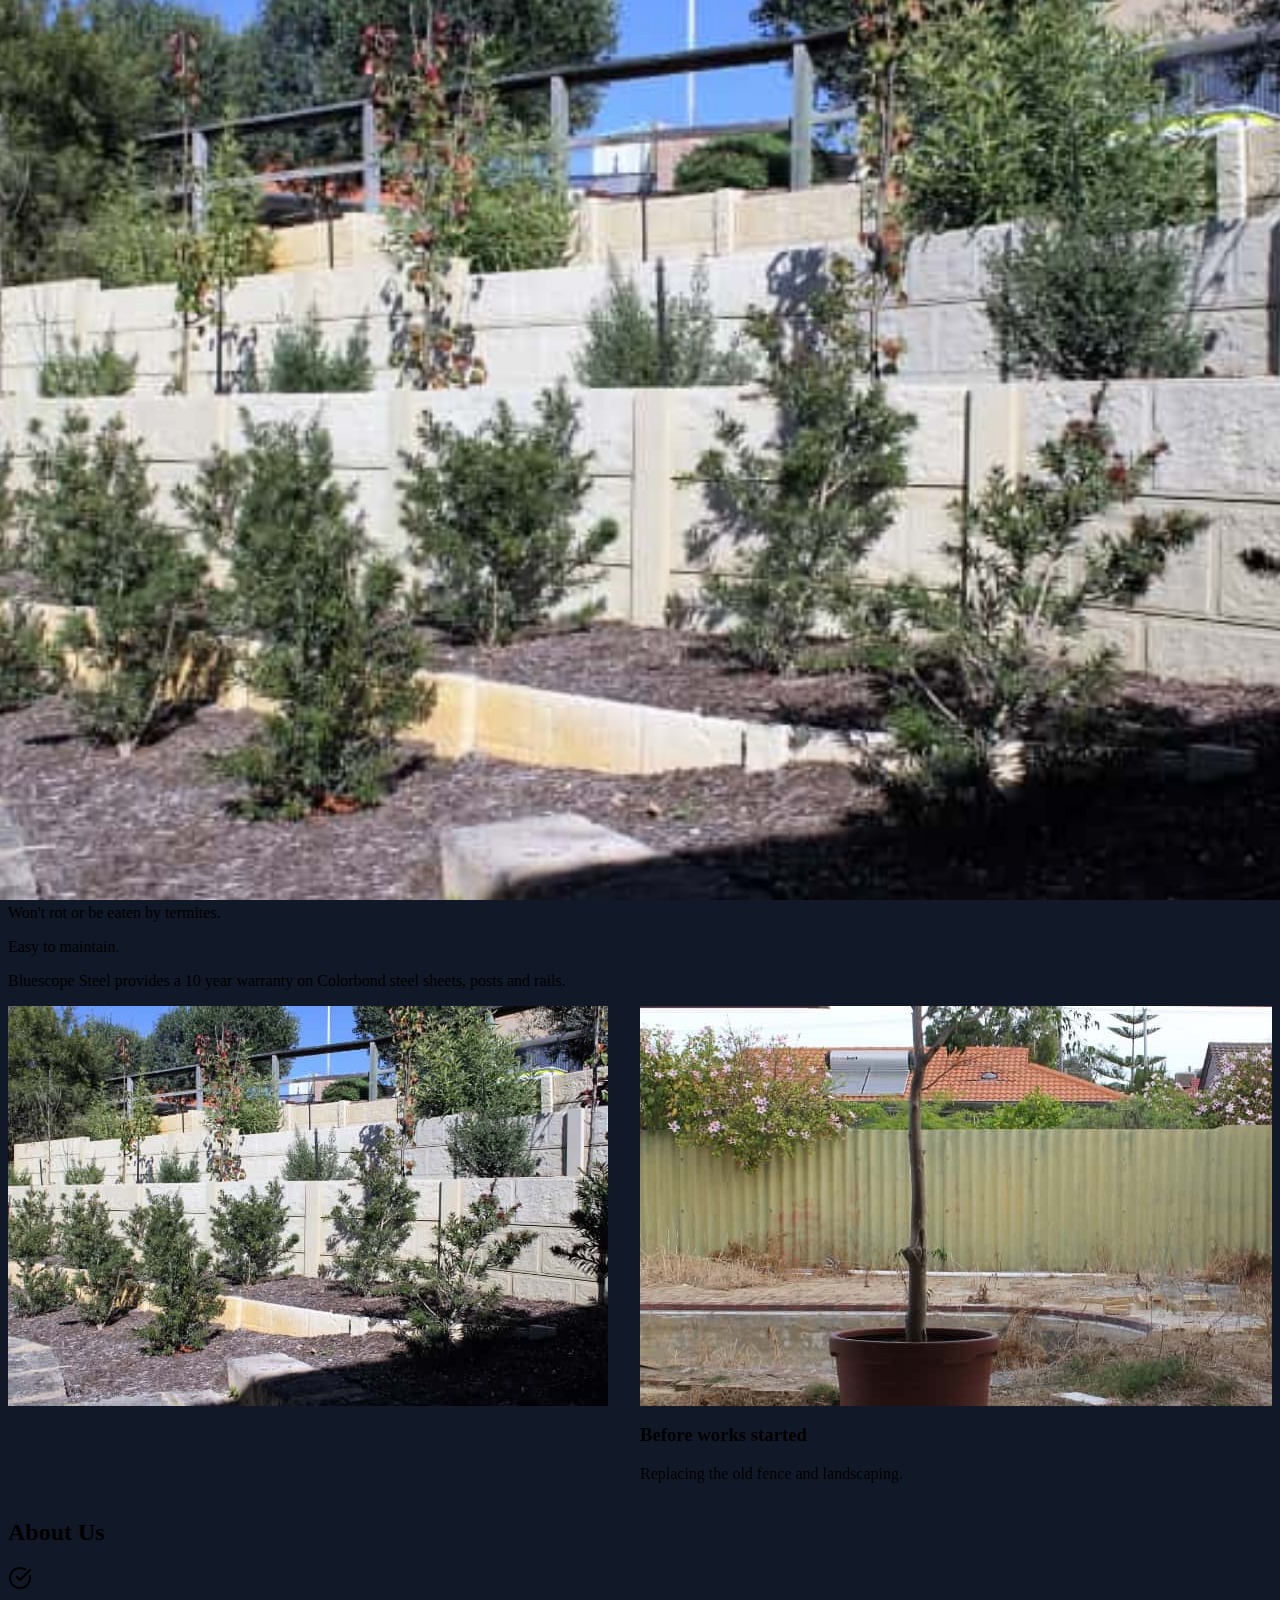
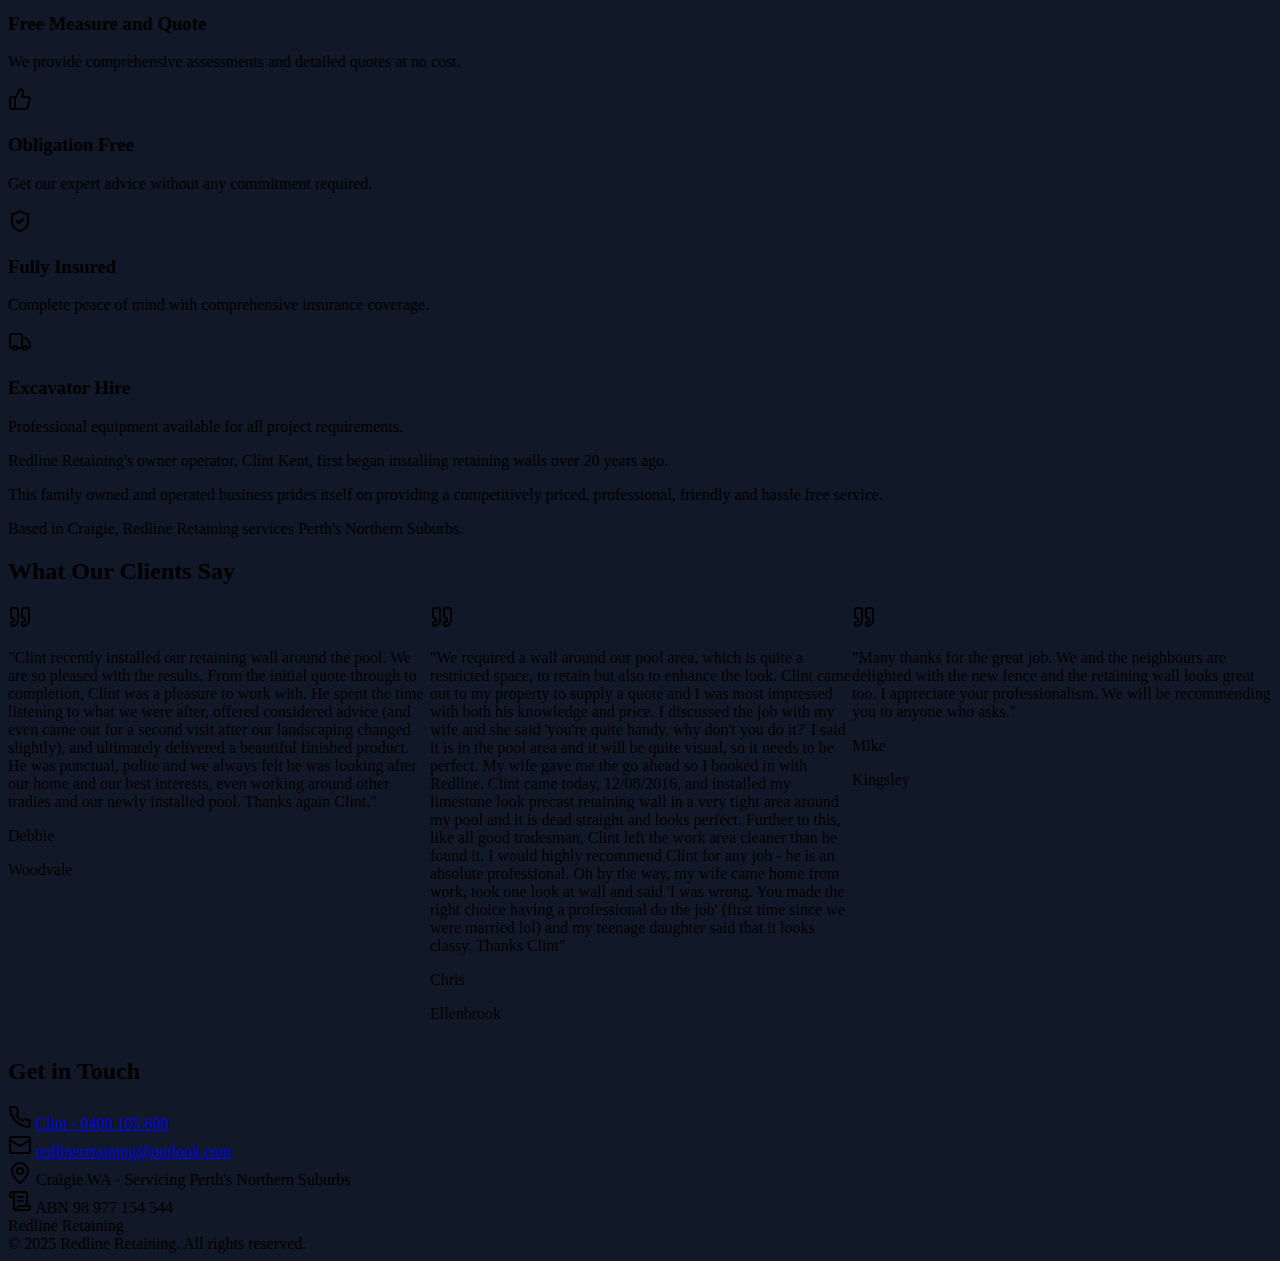
==== index.html @ 70140c01 "Update index.html" ====
<!DOCTYPE html>
<html lang="en">
<head>
    <!-- Primary Meta Tags -->
    <meta charset="UTF-8">
    <meta name="viewport" content="width=device-width, initial-scale=1.0">
    <meta http-equiv="X-UA-Compatible" content="IE=edge">
    <meta http-equiv="cache-control" content="max-age=31536000">
    <meta http-equiv="expires" content="Wed, 26 Feb 2040 08:21:57 GMT">
    <title>Redline Retaining | Professional Retaining Wall Solutions in Perth's Northern Suburbs</title>
    <meta name="title" content="Redline Retaining | Professional Retaining Wall Solutions for Perth's Northern Suburbs">
    <meta name="description" content="Expert retaining wall construction and solutions across Perth's Northern Suburbs. Professional, reliable, and quality retaining wall services for residential and commercial projects.">
    <meta name="keywords" content="retaining wall, redline fencing, retaining wall construction, retaining wall solutions, retaining walls perth, concrete sleepers perth, precast concrete retaining walls perth, panel and post retaining wall, panel and post retaining wall perth, professional retaining walls, residential retaining walls, commercial retaining walls, excavator hire, quote, free measure and quote, over 20 years experience">
    <meta name="robots" content="index, follow">
    <meta name="language" content="English">
    <meta name="revisit-after" content="7 days">
    <meta name="author" content="Redline Retaining">
    <meta name="format-detection" content="telephone=yes">
    <meta name="theme-color" content="#ffffff">

    <!-- Open Graph / Facebook -->
    <meta property="og:type" content="website">
    <meta property="og:url" content="http://www.redlineretaining.com.au">
    <meta property="og:title" content="Redline Retaining | Professional Retaining Wall Solutions in Perth's Northern Suburbs">
    <meta property="og:description" content="Expert retaining wall construction and solutions across Perth's Northern Suburbs. Professional, reliable, and quality retaining wall services for residential and commercial projects.">
    <meta property="og:image" content="http://www.redlineretaining.com.au/images/og-image.jpg">

    <!-- Twitter -->
    <meta property="twitter:card" content="summary_large_image">
    <meta property="twitter:url" content="http://www.redlineretaining.com.au">
    <meta property="twitter:title" content="Redline Retaining | Professional Retaining Wall Solutions in Perth's Northern Suburbs">
    <meta property="twitter:description" content="Expert retaining wall construction and solutions across Perth's Northern Suburbs. Professional, reliable, and quality retaining wall services for residential and commercial projects.">
    <meta property="twitter:image" content="http://www.redlineretaining.com.au/images/og-image.jpg">

    <link rel="canonical">
        
    <!-- Favicon -->
    <link rel="icon" type="image/x-icon" href="/favicon.ico">
    <link rel="apple-touch-icon" sizes="180x180" href="/apple-touch-icon.png">
    <link rel="icon" type="image/png" sizes="32x32" href="/favicon-32x32.png">
    <link rel="icon" type="image/png" sizes="16x16" href="/favicon-16x16.png">
    <link rel="manifest" href="/site.webmanifest">

    <!-- Preload critical CSS -->
    <link rel="preload" href="slick.css" as="style">
    <link rel="preload" href="/slick-theme.css" as="style">
    
    <style>
        /* Insert critical CSS here */
        .parallax-container {
            position: absolute;
            inset: 0;
            clip: rect(0, auto, auto, 0);
            overflow: hidden;
        }
        
        .parallax-image {
            position: fixed;
            inset: 0;
            width: 100%;
            height: 100%;
            transform: translateZ(0);
            pointer-events: none;
            will-change: transform;
        }
        
        .parallax-image img {
            position: absolute;
            top: 50%;
            left: 50%;
            min-width: 100%;
            min-height: 100%;
            width: auto;
            height: auto;
            transform: translate(-50%, -50%) scale(1.1);
            object-fit: cover;
        }
    </style>

    <!-- Non-critical CSS loaded asynchronously -->
    <link rel="stylesheet" type="text/css" href="/output.css">
    <link rel="stylesheet" type="text/css" href="/slick.css" media="print" onload="this.media='all'">
    <link rel="stylesheet" type="text/css" href="/slick-theme.css" media="print" onload="this.media='all'">
</head>
<body style="background-color:#111827;">
    <div class="min-h-screen bg-gray-900">
        <!-- Header -->
        <header class="bg-gray-900/80 backdrop-blur-sm border-b border-gray-800 sticky top-0 z-50">
            <div class="container mx-auto px-4 py-4" style="border-bottom:3px solid #FF0000">
                <div class="flex items-center justify-between">
                    <div class="flex items-center space-x-2">
                        <!-- <i data-lucide="shield" class="h-8 w-8 text-red-500"></i> -->
                        <!-- <span class="text-2xl font-bold text-white">Redline Retaining</span> -->
                        <img src="/images/Redline-Retaining-topLogo.png" alt="logo" loading="lazy" style="width: 500px;">
                    </div>
                    <a href="tel:+61400105600" class=" md:flex items-center space-x-2 text-red-500 hover:text-red-400" style="display: flex; float: right; white-space: nowrap;">
                        <i data-lucide="phone" class="h-5 w-5"></i>
                        <div style="white-space: nowrap;">Call Us</div>
                    </a>
                </div>
            </div>
        </header>
    
        

        <!-- Hero Section -->
        <section class="relative h-[600px]">
            <div class="absolute inset-0">
                <div class="parallax-container">
                    <div class="parallax-image">
                        <img src="/images/IMG_57082.jpg" alt="Retaining Wall" loading="lazy">
                    </div>
                </div>
                <div class="absolute inset-0 bg-black bg-opacity-70"></div>
            </div>
            <div class="relative container mx-auto px-4 h-full flex items-center">
                <div class="max-w-2xl text-white">
                    <h1 class="text-5xl font-bold mb-6">Installers of Precast Concrete Panel & Post Retaining and Colorbond Fencing & Gates</h1>
                    <p class="text-2xl mb-8 text-gray-300">Servicing Perth's Northern Suburbs</p>
                    <div class="flex space-x-4">
                        <a href = "mailto:redlineretaining@outlook.com?subject=Website Enquiry">
                            <button class="text-xl bg-red-700 text-white px-16 py-5 rounded-lg hover:bg-red-600 transition">
                                Get a Quote
                            </button>
                        </a>
                        <!-- <button class="border-2 border-red-500 text-red-500 px-8 py-3 rounded-lg hover:bg-red-500 hover:text-white transition">
                            View Projects
                        </button> -->
                    </div>
                </div>
            </div>
        </section>

        <!-- Features -->
        <section class="py-20 bg-gray-800">
            <div class="container mx-auto px-4">
                <div class="grid md:grid-cols-2 gap-8">
                    <div class="bg-gray-900 p-8 rounded-lg border border-gray-700 hover:border-red-500 transition duration-300">
                        <!-- <i data-lucide="signpost-big" class="h-12 w-12 text-red-500 mb-4"></i> -->
                        <div class="flex items-center space-x-4 mb-4">
                            <img src="/images/cwall.jpg" alt="Fence Icon" class="h-24 w-24 rounded-full border-2 border-red-500 mb-4 object-cover" loading="lazy">
                            <h3 class="text-2xl font-semibold mb-3 text-white">Precast Concrete Panel & Post Retaining</h3>
                        </div>
                        <p class="text-gray-400">Retaining where space is limited.</p>
                        <p class="text-gray-400 leading-relaxed">Concrete or steel posts.</p>
                        <p class="text-gray-400 leading-relaxed">Retaining up to 2.4m high.</p>
                        <p class="text-gray-400 leading-relaxed">Garden edging.</p>
                        <p class="text-gray-400 leading-relaxed">Terracing, steps and ramps.</p>
                        <p class="text-gray-400 leading-relaxed">Replacing of termite infested sleepers and other failed retaining systems.</p>
                        <p class="text-gray-400 leading-relaxed">Cost effective alternative to brick and limestone walls.</p>
                    </div>
                    <div class="bg-gray-900 p-8 rounded-lg border border-gray-700 hover:border-red-500 transition duration-300">
                        <!-- <i data-lucide="fence" class="h-12 w-12 text-red-500 mb-4"></i> -->
                        <div class="flex items-center space-x-4 mb-4">
                            <img src="/images/fence.jpg" alt="Fence Icon" class="h-24 w-24 rounded-full border-2 border-red-500 mb-4 object-cover" loading="lazy">
                            <h3 class="text-2xl font-semibold mb-3 text-white">Colorbond Fencing & Gates</h3>
                        </div>
                        <p class="text-gray-400 leading-relaxed">Fencing that looks great on both sides of the fence.</p>
                        <p class="text-gray-400 leading-relaxed">14 colours to choose from.</p>
                        <p class="text-gray-400 leading-relaxed">Custom made Colorbond gates.</p>
                        <p class="text-gray-400 leading-relaxed">Fencing can be cored into existing limestone walls.</p>
                        <p class="text-gray-400 leading-relaxed">Won't rot or be eaten by termites.</p>
                        <p class="text-gray-400 leading-relaxed">Easy to maintain.</p>
                        <p class="text-gray-400 leading-relaxed">Bluescope Steel provides a 10 year warranty on Colorbond steel sheets, posts and rails.</p>
                    </div>
                    <!-- <div class="bg-gray-900 p-8 rounded-lg border border-gray-700 hover:border-red-500 transition duration-300">
                        <i data-lucide="users" class="h-12 w-12 text-red-500 mb-4"></i>
                        <h3 class="text-xl font-semibold mb-2 text-white">Customer Focused</h3>
                        <p class="text-gray-400">Dedicated to exceeding client expectations with every project.</p>
                    </div> -->
                </div>
            </div>
        </section>

        <!-- Services -->
        <section id="services" class="py-20 bg-gray-900">
            <div class="container mx-auto px-4">
                <!-- <h2 class="text-4xl font-bold text-center mb-16 text-white">Just A Few Examples Of Our Work</h2> -->
                <div class="max-w-6xl mx-auto" id="ourwork-carousel">
                    <div class="ourwork-slider">
                        <!-- Testimonial 1 -->

                        <!-- <div class="grid md:grid-cols-2 gap-8"> -->
                            <!-- Our Work before -->
                            <div class="relative rounded-lg overflow-hidden group p-2">
                                <img src="/images/beforeimg.jpg"
                                    alt="Concrete Retaining Walls" class="w-full h-[400px] object-cover transition duration-500 group-hover:scale-105" loading="lazy">
                                <div class="absolute inset-0 bg-gradient-to-t from-gray-900 to-transparent opacity-90"></div>
                                <div class="absolute bottom-0 left-0 p-8">
                                    <h3 class="text-2xl font-bold text-white mb-2">Before works started</h3>
                                    <p class="text-gray-300">Replacing the old fence and landscaping.</p>
                                </div>
                            </div>
                            <!-- Our Work after -->
                            <div class="relative rounded-lg overflow-hidden group p-2">
                                <img src="/images/afterimg.jpg"
                                    alt="Concrete Retaining Walls" class="w-full h-[400px] object-cover transition duration-500 group-hover:scale-105" loading="lazy">
                                <div class="absolute inset-0 bg-gradient-to-t from-gray-900 to-transparent opacity-90"></div>
                                <div class="absolute bottom-0 left-0 p-8">
                                    <h3 class="text-2xl font-bold text-white mb-2">Completed works of "before works"</h3>
                                    <p class="text-gray-300">New fence, retaining wall and landscaping.</p>
                                </div>
                            </div>
                            <!-- Our Work 1 -->
                            <div class="relative rounded-lg overflow-hidden group p-2">
                                <img src="/images/12.jpg"
                                    alt="Concrete Retaining Walls" class="w-full h-[400px] object-cover transition duration-500 group-hover:scale-105" loading="lazy">
                                <div class="absolute inset-0"></div>
                                <div class="absolute bottom-0 left-0 p-8">
                                    <!-- <h3 class="text-2xl font-bold text-white mb-2">Concrete Retaining Walls</h3>
                                    <p class="text-gray-300">Durable and versatile solutions for any terrain.</p> -->
                                </div>
                            </div>
                            <!-- Our Work 2 -->
                            <div class="relative rounded-lg overflow-hidden group p-2">
                                <img src="/images/22.jpg"
                                    alt="Landscaping" class="w-full h-[400px] object-cover transition duration-500 group-hover:scale-105" loading="lazy">
                                <div class="absolute inset-0"></div>
                                <div class="absolute bottom-0 left-0 p-8">
                                    <!-- <h3 class="text-2xl font-bold text-white mb-2">Landscaping</h3>
                                    <p class="text-gray-300">Complete landscape design and construction.</p> -->
                                </div>
                            </div>
                            <!-- Our Work 3 -->
                            <div class="relative rounded-lg overflow-hidden group p-2">
                                <img src="/images/FOT1B2D.jpg"
                                    alt="Landscaping" class="w-full h-[400px] object-cover transition duration-500 group-hover:scale-105" loading="lazy">
                                <div class="absolute inset-0"></div>
                                <div class="absolute bottom-0 left-0 p-8">
                                    <!-- <h3 class="text-2xl font-bold text-white mb-2">Landscaping</h3>
                                    <p class="text-gray-300">Complete landscape design and construction.</p> -->
                                </div>
                            </div>
                            <!-- Our Work 4 -->
                            <div class="relative rounded-lg overflow-hidden group p-2">
                                <img src="/images/FOT1CB8.jpg"
                                    alt="Landscaping" class="w-full h-[400px] object-cover transition duration-500 group-hover:scale-105" loading="lazy">
                                <div class="absolute inset-0 "></div>
                                <!-- <div class="absolute bottom-0 left-0 p-8">
                                    <h3 class="text-2xl font-bold text-white mb-2">Landscaping</h3>
                                    <p class="text-gray-300">Complete landscape design and construction.</p>
                                </div> -->
                            </div>
                            <!-- Our Work 5 -->
                            <div class="relative rounded-lg overflow-hidden group p-2">
                                <img src="/images/FOTC467.jpg"
                                    alt="Landscaping" class="w-full h-[400px] object-cover transition duration-500 group-hover:scale-105" loading="lazy">
                                <div class="absolute inset-0"></div>
                                <!-- <div class="absolute inset-0 bg-gradient-to-t from-gray-900 to-transparent opacity-90"></div> -->
                                <!-- <div class="absolute bottom-0 left-0 p-8">
                                    <h3 class="text-2xl font-bold text-white mb-2">Landscaping</h3>
                                    <p class="text-gray-300">Complete landscape design and construction.</p>
                                </div> -->
                            </div>
                            <!-- Our Work 6 -->
                            <div class="relative rounded-lg overflow-hidden group p-2">
                                <img src="/images/IMG_56842.jpg"
                                    alt="Landscaping" class="w-full h-[400px] object-cover transition duration-500 group-hover:scale-105" loading="lazy">
                                <div class="absolute inset-0"></div>
                                <!-- <div class="absolute inset-0 bg-gradient-to-t from-gray-900 to-transparent opacity-90"></div> -->
                                <!-- <div class="absolute bottom-0 left-0 p-8">
                                    <h3 class="text-2xl font-bold text-white mb-2">Landscaping</h3>
                                    <p class="text-gray-300">Complete landscape design and construction.</p>
                                </div> -->
                            </div>
                            <!-- Our Work 7 -->
                            <div class="relative rounded-lg overflow-hidden group p-2">
                                <img src="/images/IMG_56892.jpg"
                                    alt="Landscaping" class="w-full h-[400px] object-cover transition duration-500 group-hover:scale-105" loading="lazy">
                                <div class="absolute inset-0"></div>
                                <!-- <div class="absolute inset-0 bg-gradient-to-t from-gray-900 to-transparent opacity-90"></div> -->
                                <!-- <div class="absolute bottom-0 left-0 p-8">
                                    <h3 class="text-2xl font-bold text-white mb-2">Landscaping</h3>
                                    <p class="text-gray-300">Complete landscape design and construction.</p>
                                </div> -->
                            </div>
                            <!-- Our Work 8 -->
                            <div class="relative rounded-lg overflow-hidden group p-2">
                                <img src="/images/IMG_57022.jpg"
                                    alt="Landscaping" class="w-full h-[400px] object-cover transition duration-500 group-hover:scale-105" loading="lazy">
                                <div class="absolute inset-0"></div>
                                <!-- <div class="absolute inset-0 bg-gradient-to-t from-gray-900 to-transparent opacity-90"></div> -->
                                <!-- <div class="absolute bottom-0 left-0 p-8">
                                    <h3 class="text-2xl font-bold text-white mb-2">Landscaping</h3>
                                    <p class="text-gray-300">Complete landscape design and construction.</p>
                                </div> -->
                            </div>
                            <!-- Our Work 9 -->
                            <div class="relative rounded-lg overflow-hidden group p-2">
                                <img src="/images/IMG_57072.jpg"
                                    alt="Landscaping" class="w-full h-[400px] object-cover transition duration-500 group-hover:scale-105" loading="lazy">
                                <div class="absolute inset-0"></div>
                                <!-- <div class="absolute inset-0 bg-gradient-to-t from-gray-900 to-transparent opacity-90"></div> -->
                                <!-- <div class="absolute bottom-0 left-0 p-8">
                                    <h3 class="text-2xl font-bold text-white mb-2">Landscaping</h3>
                                    <p class="text-gray-300">Complete landscape design and construction.</p>
                                </div> -->
                            </div>
                            <!-- Our Work 10 -->
                            <div class="relative rounded-lg overflow-hidden group p-2">
                                <img src="/images/IMG_57082.jpg"
                                    alt="Landscaping" class="w-full h-[400px] object-cover transition duration-500 group-hover:scale-105" loading="lazy">
                                <div class="absolute inset-0"></div>
                                <!-- <div class="absolute inset-0 bg-gradient-to-t from-gray-900 to-transparent opacity-90"></div> -->
                                <!-- <div class="absolute bottom-0 left-0 p-8">
                                    <h3 class="text-2xl font-bold text-white mb-2">Landscaping</h3>
                                    <p class="text-gray-300">Complete landscape design and construction.</p>
                                </div> -->
                            </div>
                        <!-- </div> -->
                    </div>
                </div>
            </div>
        </section>

        <!-- About Us -->
        <section class="py-20 bg-gray-800">
            <div class="container mx-auto px-4">
                <h2 class="text-4xl font-bold text-center mb-16 text-white">About Us</h2>
                <div class="grid md:grid-cols-2 gap-16">
                    <div class="space-y-4">
                        <div class="flex items-start space-x-4">
                            <i data-lucide="check-circle" class="h-6 w-6 text-red-500 mt-1 flex-shrink-0"></i>
                            <div>
                                <h3 class="text-xl font-semibold text-white mb-2">Free Measure and Quote</h3>
                                <p class="text-gray-400">We provide comprehensive assessments and detailed quotes at no cost.</p>
                            </div>
                        </div>
                        <div class="flex items-start space-x-4">
                            <i data-lucide="thumbs-up" class="h-6 w-6 text-red-500 mt-1 flex-shrink-0"></i>
                            <div>
                                <h3 class="text-xl font-semibold text-white mb-2">Obligation Free</h3>
                                <p class="text-gray-400">Get our expert advice without any commitment required.</p>
                            </div>
                        </div>
                        <div class="flex items-start space-x-4">
                            <i data-lucide="shield-check" class="h-6 w-6 text-red-500 mt-1 flex-shrink-0"></i>
                            <div>
                                <h3 class="text-xl font-semibold text-white mb-2">Fully Insured</h3>
                                <p class="text-gray-400">Complete peace of mind with comprehensive insurance coverage.</p>
                            </div>
                        </div>
                        <div class="flex items-start space-x-4">
                            <i data-lucide="truck" class="h-6 w-6 text-red-500 mt-1 flex-shrink-0"></i>
                            <div>
                                <h3 class="text-xl font-semibold text-white mb-2">Excavator Hire</h3>
                                <p class="text-gray-400">Professional equipment available for all project requirements.</p>
                            </div>
                        </div>
                    </div>
                    <div class="bg-gray-900 p-8 rounded-lg border border-gray-700">
                        <div class="space-y-5">
                            <p class="text-gray-300 leading-relaxed">
                                Redline Retaining's owner operator, Clint Kent, first began installing retaining walls over 20 years ago.
                            </p>
                            <p class="text-gray-300 leading-relaxed">
                                This family owned and operated business prides itself on providing a competitively priced, professional, 
                                friendly and hassle free service.
                            </p>
                            <p class="text-gray-300 leading-relaxed">
                                Based in Craigie, Redline Retaining services Perth's Northern Suburbs.
                            </p>
                        </div>
                    </div>
                </div>
            </div>
        </section>

        <!-- Testimonials -->
        <section id="testimonials" class="py-20 bg-gray-900">
            <div class="container mx-auto px-4">
                <h2 class="text-4xl font-bold text-center mb-16 text-white">What Our Clients Say</h2>
                <div class="max-w-6xl mx-auto" id="testimonial-carousel">
                    <div class="testimonials-slider">
                        <!-- Testimonial 1 -->
                        <div class="flex-none w-1/3 px-4 scale-90 opacity-75 transition-all duration-300">
                            <div class="bg-gray-800 p-8 rounded-lg border border-gray-700">
                                <i data-lucide="quote" class="h-8 w-8 text-red-500 mb-4"></i>
                                <p class="text-gray-300 mb-6">
                                    "We required a wall around our pool area, which is quite a restricted space, to retain but also to enhance the look. Clint came out to my property to supply a quote and I was most impressed with both his knowledge and price. I discussed the job with my wife and she said 'you're quite handy, why don't you do it?' I said it is in the pool area and it will be quite visual, so it needs to be perfect. My wife gave me the go ahead so I booked in with Redline. Clint came today, 12/08/2016, and installed my limestone look precast retaining wall in a very tight area around my pool and it is dead straight and looks perfect. Further to this, like all good tradesman, Clint left the work area cleaner than he found it. I would highly recommend Clint for any job - he is an absolute professional. Oh by the way, my wife came home from work, took one look at wall and said 'I was wrong. You made the right choice having a professional do the job' (first time since we were married lol) and my teenage daughter said that it looks classy. Thanks Clint"
                                </p>
                                <div class="mt-4">
                                    <p class="font-semibold text-white">Chris</p>
                                    <p class="text-sm text-gray-400">Ellenbrook</p>
                                </div>
                            </div>
                        </div>
                        <!-- Testimonial 2 -->
                        <div class="flex-none w-1/3 px-4 scale-90 opacity-75 transition-all duration-300">
                            <div class="bg-gray-800 p-8 rounded-lg border border-gray-700">
                                <i data-lucide="quote" class="h-8 w-8 text-red-500 mb-4"></i>
                                <p class="text-gray-300 mb-6">
                                    "Many thanks for the great job. We and the neighbours are delighted with the new fence and the retaining wall looks great too. I appreciate your professionalism. We will be recommending you to anyone who asks."
                                </p>
                                <div class="mt-4">
                                    <p class="font-semibold text-white">Mike</p>
                                    <p class="text-sm text-gray-400">Kingsley</p>
                                </div>
                            </div>
                        </div>
                        <!-- Testimonial 3 -->
                        <div class="flex-none w-1/3 px-4 scale-90 opacity-75 transition-all duration-300">
                            <div class="bg-gray-800 p-8 rounded-lg border border-gray-700">
                                <i data-lucide="quote" class="h-8 w-8 text-red-500 mb-4"></i>
                                <p class="text-gray-300 mb-6">
                                    "Many thanks for the wall, great job. Very happy to recommend you guys."
                                </p>
                                <div class="mt-4">
                                    <p class="font-semibold text-white">Janet and David</p>
                                    <p class="text-sm text-gray-400">City Beach</p>
                                </div>
                            </div>
                        </div>
                        <!-- Testimonial 4 -->
                        <div class="flex-none w-1/3 px-4 scale-90 opacity-75 transition-all duration-300">
                            <div class="bg-gray-800 p-8 rounded-lg border border-gray-700">
                                <i data-lucide="quote" class="h-8 w-8 text-red-500 mb-4"></i>
                                <p class="text-gray-300 mb-6">
                                    "I have gotten to know Clint quite well now as I've had him out for several jobs. He is honest, reliable and very approachable. He is reasonably priced and each job has been of a high standard and quality workmanship. No matter what size the job, he is more than happy to do it and, unlike some tradies, he cleans up after! Thank you for doing such a great job each time and for being so easy to deal with….will certainly be recommending you."
                                </p>
                                <div class="mt-4">
                                    <p class="font-semibold text-white">Therese</p>
                                    <p class="text-sm text-gray-400">Hamersley</p>
                                </div>
                            </div>
                        </div>
                        <!-- Testimonial 5 -->
                        <div class="flex-none w-1/3 px-4 scale-90 opacity-75 transition-all duration-300">
                            <div class="bg-gray-800 p-8 rounded-lg border border-gray-700">
                                <i data-lucide="quote" class="h-8 w-8 text-red-500 mb-4"></i>
                                <p class="text-gray-300 mb-6">
                                    "I can't speak highly enough about Clint and his professional workmanship. He completed my retaining wall in a really confined space and his price was highly competitive. I have no hesitation in recommending him! Thanks Clint for such a brilliant job."
                                </p>
                                <div class="mt-4">
                                    <p class="font-semibold text-white">Steve</p>
                                    <p class="text-sm text-gray-400">Kingsley</p>
                                </div>
                            </div>
                        </div>
                        <!-- Testimonial 6 -->
                        <div class="flex-none w-1/3 px-4 scale-90 opacity-75 transition-all duration-300">
                            <div class="bg-gray-800 p-8 rounded-lg border border-gray-700">
                                <i data-lucide="quote" class="h-8 w-8 text-red-500 mb-4"></i>
                                <p class="text-gray-300 mb-6">
                                    "Clint recently installed our retaining wall around the pool. We are so pleased with the results. From the initial quote through to completion, Clint was a pleasure to work with. He spent the time listening to what we were after, offered considered advice (and even came out for a second visit after our landscaping changed slightly), and ultimately delivered a beautiful finished product. He was punctual, polite and we always felt he was looking after our home and our best interests, even working around other tradies and our newly installed pool. Thanks again Clint."
                                </p>
                                <div class="mt-4">
                                    <p class="font-semibold text-white">Debbie</p>
                                    <p class="text-sm text-gray-400">Woodvale</p>
                                </div>
                            </div>
                        </div>
                    </div>
                </div>
            </div>
        </section>

        <!-- Contact -->
        <section id="contact" class="bg-gray-800 text-white py-20">
            <div class="container mx-auto px-4">
                <div class="grid md:grid-cols-2 gap-16">
                    <div>
                        <h2 class="text-4xl font-bold mb-8">Get in Touch</h2>
                        <div class="space-y-6">
                            <div class="flex items-center space-x-4">
                                <i data-lucide="phone" class="h-6 w-6 text-red-500"></i>
                                <a href="tel:+61400105600" class="md:flex items-center space-x-2 text-red-500 hover:text-red-400 transition">
                                    <span class="text-gray-300">Clint - 0400 105 600</span>
                                </a>
                            </div>
                            <div class="flex items-center space-x-4">
                                <i data-lucide="mail" class="h-6 w-6 text-red-500"></i>
                                <span class="text-gray-300"><a href = "mailto:redlineretaining@outlook.com?subject=Website Enquiry">redlineretaining@outlook.com</a></span>
                            </div>
                            <!-- <div class="flex items-center space-x-4">
                                <i data-lucide="clock" class="h-6 w-6 text-red-500"></i>
                                <span class="text-gray-300">Mon - Fri: 7:00 AM - 5:00 PM</span>
                            </div> -->
                            <div class="flex items-center space-x-4">
                                <i data-lucide="map-pin" class="h-6 w-6 text-red-500"></i>
                                <span class="text-gray-300">Craigie WA - Servicing Perth's Northern Suburbs</span>
                            </div>
                            <div class="flex items-center space-x-4">
                                <i data-lucide="scroll-text" class="h-6 w-6 text-red-500"></i>
                                <span class="text-gray-300">ABN 98 977 154 544</span>
                            </div>
                        </div>
                    </div>
                    <!-- <form class="space-y-6">
                        <div>
                            <input type="text" placeholder="Your Name"
                                class="w-full px-4 py-3 rounded-lg bg-gray-800 border border-gray-700 text-white placeholder-gray-400 focus:outline-none focus:border-red-500 focus:ring-1 focus:ring-red-500">
                        </div>
                        <div>
                            <input type="email" placeholder="Email Address"
                                class="w-full px-4 py-3 rounded-lg bg-gray-800 border border-gray-700 text-white placeholder-gray-400 focus:outline-none focus:border-red-500 focus:ring-1 focus:ring-red-500">
                        </div>
                        <div>
                            <textarea placeholder="Your Message" rows="4"
                                class="w-full px-4 py-3 rounded-lg bg-gray-800 border border-gray-700 text-white placeholder-gray-400 focus:outline-none focus:border-red-500 focus:ring-1 focus:ring-red-500"></textarea>
                        </div>
                        <button class="w-full bg-red-500 text-white px-8 py-3 rounded-lg hover:bg-red-600 transition">
                            Send Message
                        </button>
                    </form> -->
                </div>
            </div>
        </section>

        <!-- Footer -->
        <footer class="bg-gray-900 border-t border-gray-800 py-8">
            <div class="container mx-auto px-4">
                <div class="flex flex-col md:flex-row justify-between items-center">
                    <div class="flex items-center space-x-2 mb-4 md:mb-0">
                        <!-- <i data-lucide="shield" class="h-6 w-6 text-red-500"></i> -->
                        <span class="text-white font-bold">Redline Retaining</span>
                    </div>
                    <div class="text-gray-400 text-sm">
                        © 2025 Redline Retaining. All rights reserved.
                    </div>
                </div>
            </div>
        </footer>
    </div>

    <!-- Load critical scripts first -->
    <!-- <script src="/tailwindcss.js" defer></script> -->
    
    <!-- Load non-critical scripts asynchronously -->
    <script src="/lucide.min.js" async></script>
    <script src="/jquery-3.7.1.min.js" defer></script>
    <script src="/slick.min.js" defer></script>
    
    <!-- Initialize components after all scripts are loaded -->
    <script>
        // Wait for DOM content to be loaded
        document.addEventListener('DOMContentLoaded', function() {
            // Initialize Lucide icons when script is loaded
            window.addEventListener('load', function() {
                if (typeof lucide !== 'undefined') {
                    lucide.createIcons();
                }
            });

            // Initialize Slick Carousel when jQuery and slick are loaded
            function initSlick() {
                if (typeof jQuery !== 'undefined' && typeof jQuery.fn.slick !== 'undefined') {
                    $('.testimonials-slider').slick({
                        centerMode: true,
                        centerPadding: '0',
                        slidesToShow: 3,
                        slidesToScroll: 1,
                        autoplay: true,
                        autoplaySpeed: 3000,
                        infinite: true,
                        arrows: false,
                        dots: false,
                        cssEase: 'ease-out',
                        speed: 500,
                        draggable: true,
                        pauseOnHover: true,
                        responsive: [
                            {
                                breakpoint: 768,
                                settings: {
                                    slidesToShow: 1,
                                    centerMode: false
                                }
                            }
                        ]
                    });

                    $('.ourwork-slider').slick({
                        centerMode: true,
                        centerPadding: '0',
                        slidesToShow: 2,
                        slidesToScroll: 1,
                        autoplay: true,
                        autoplaySpeed: 3000,
                        infinite: true,
                        arrows: false,
                        dots: false,
                        cssEase: 'ease-out',
                        speed: 500,
                        draggable: true,
                        pauseOnHover: true,
                        responsive: [
                            {
                                breakpoint: 768,
                                settings: {
                                    slidesToShow: 1,
                                    centerMode: false
                                }
                            }
                        ]
                    });
                } else {
                    // Retry after a short delay if dependencies aren't loaded yet
                    setTimeout(initSlick, 100);
                }
            }

            // Start initialization process
            initSlick();
        });
    </script>

</html>
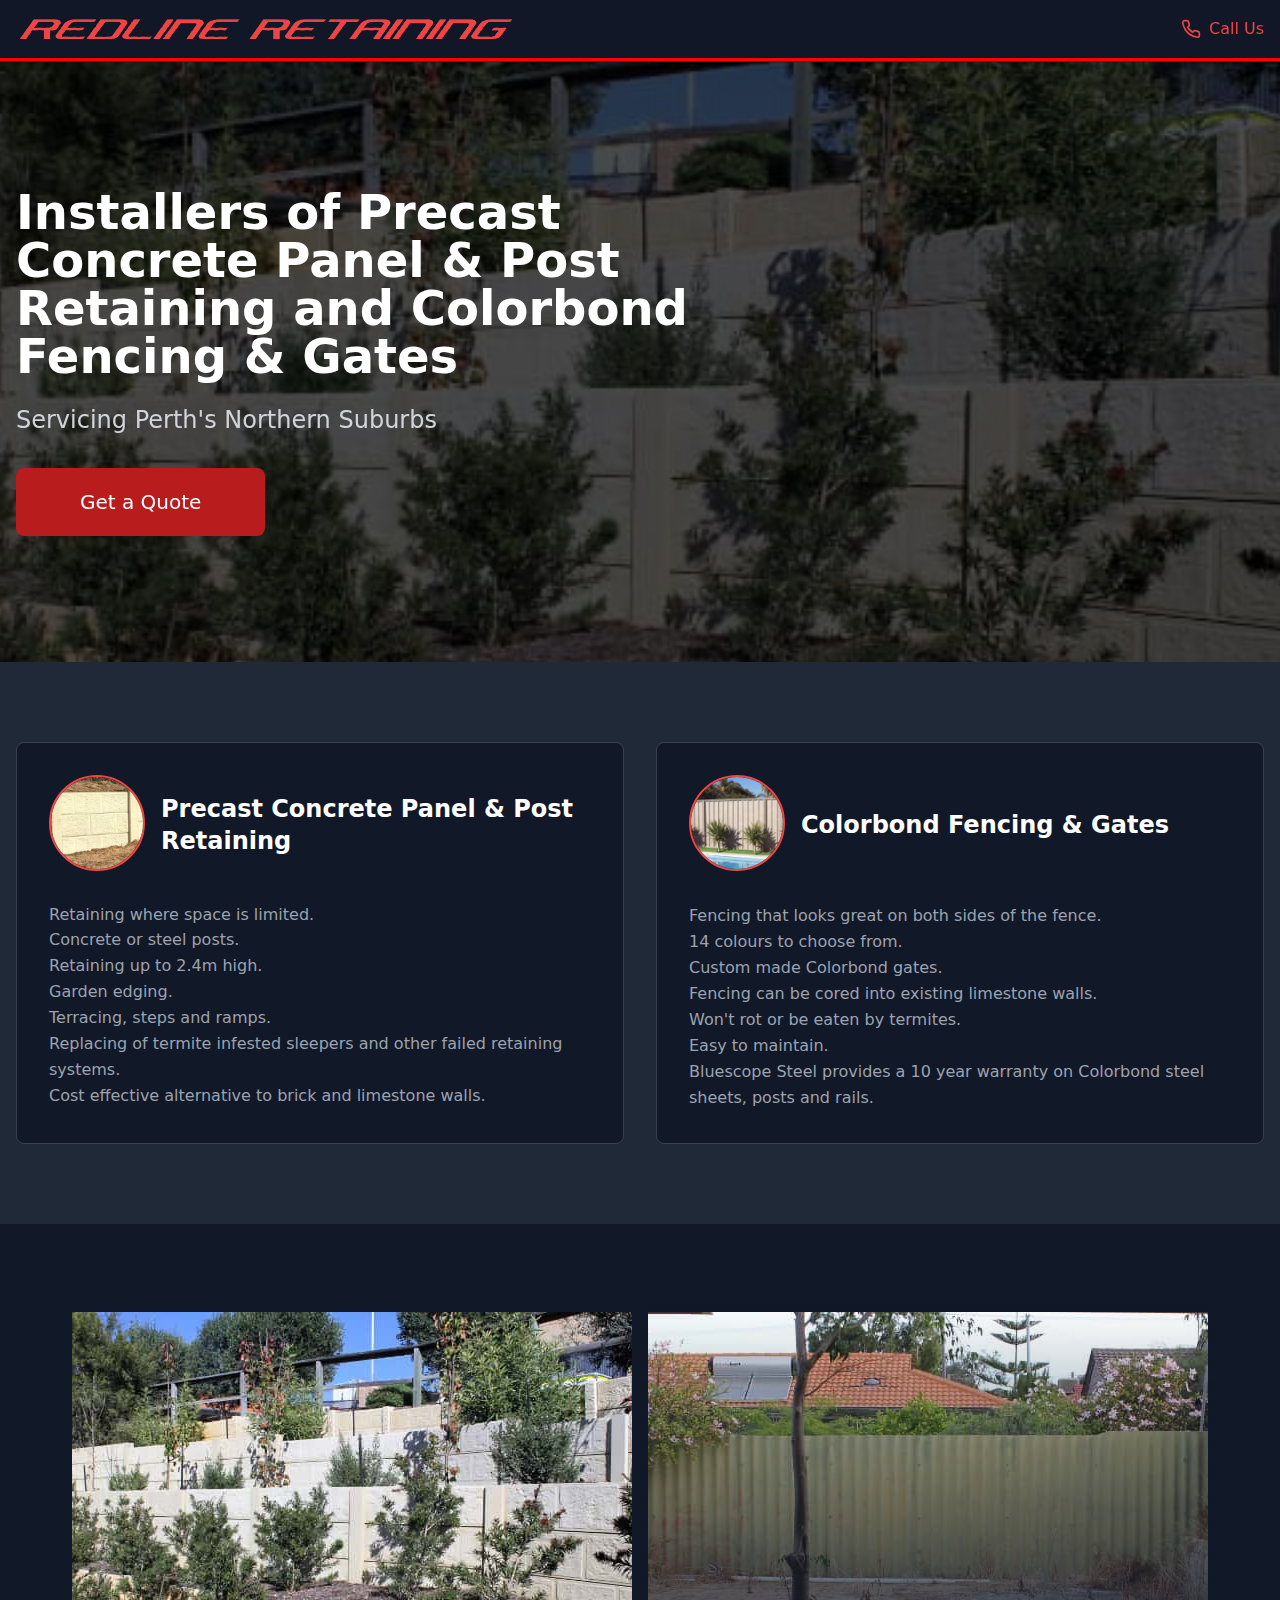
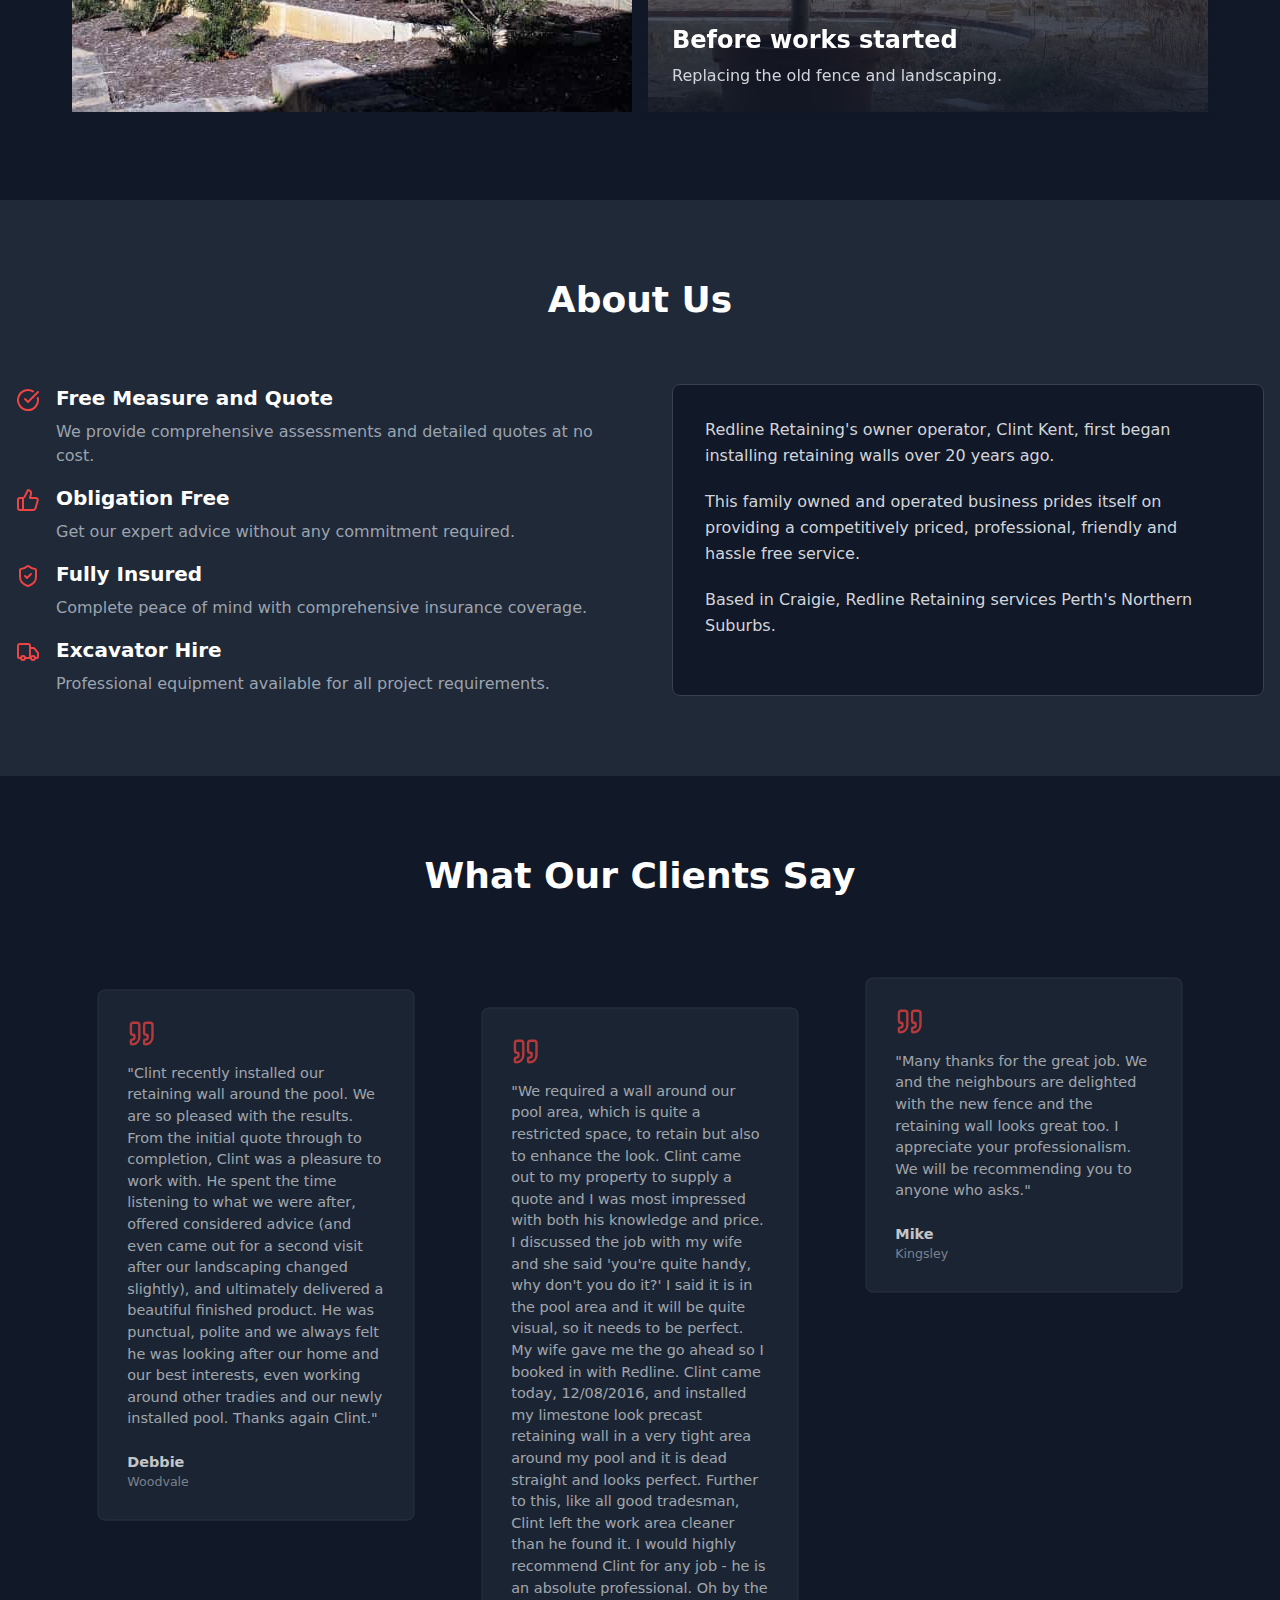
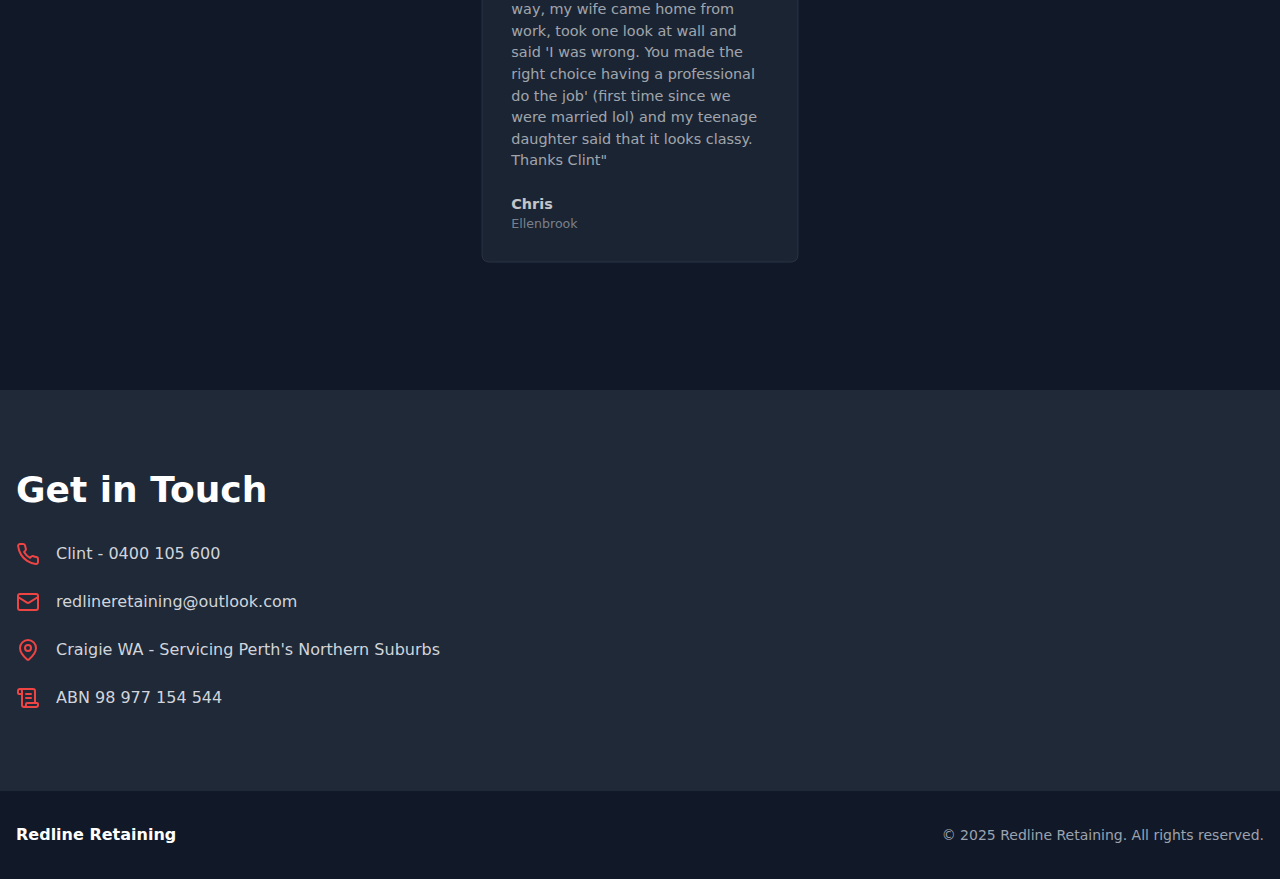
==== commit 3340e1b4: "Update index.html" ====
--- a/index.html
+++ b/index.html
@@ -524,7 +524,7 @@
     </div>
 
     <!-- Load critical scripts first -->
-    <!-- <script src="/tailwindcss.js" defer></script> -->
+    <script src="/tailwindcss.js" defer></script>
     
     <!-- Load non-critical scripts asynchronously -->
     <script src="/lucide.min.js" async></script>
